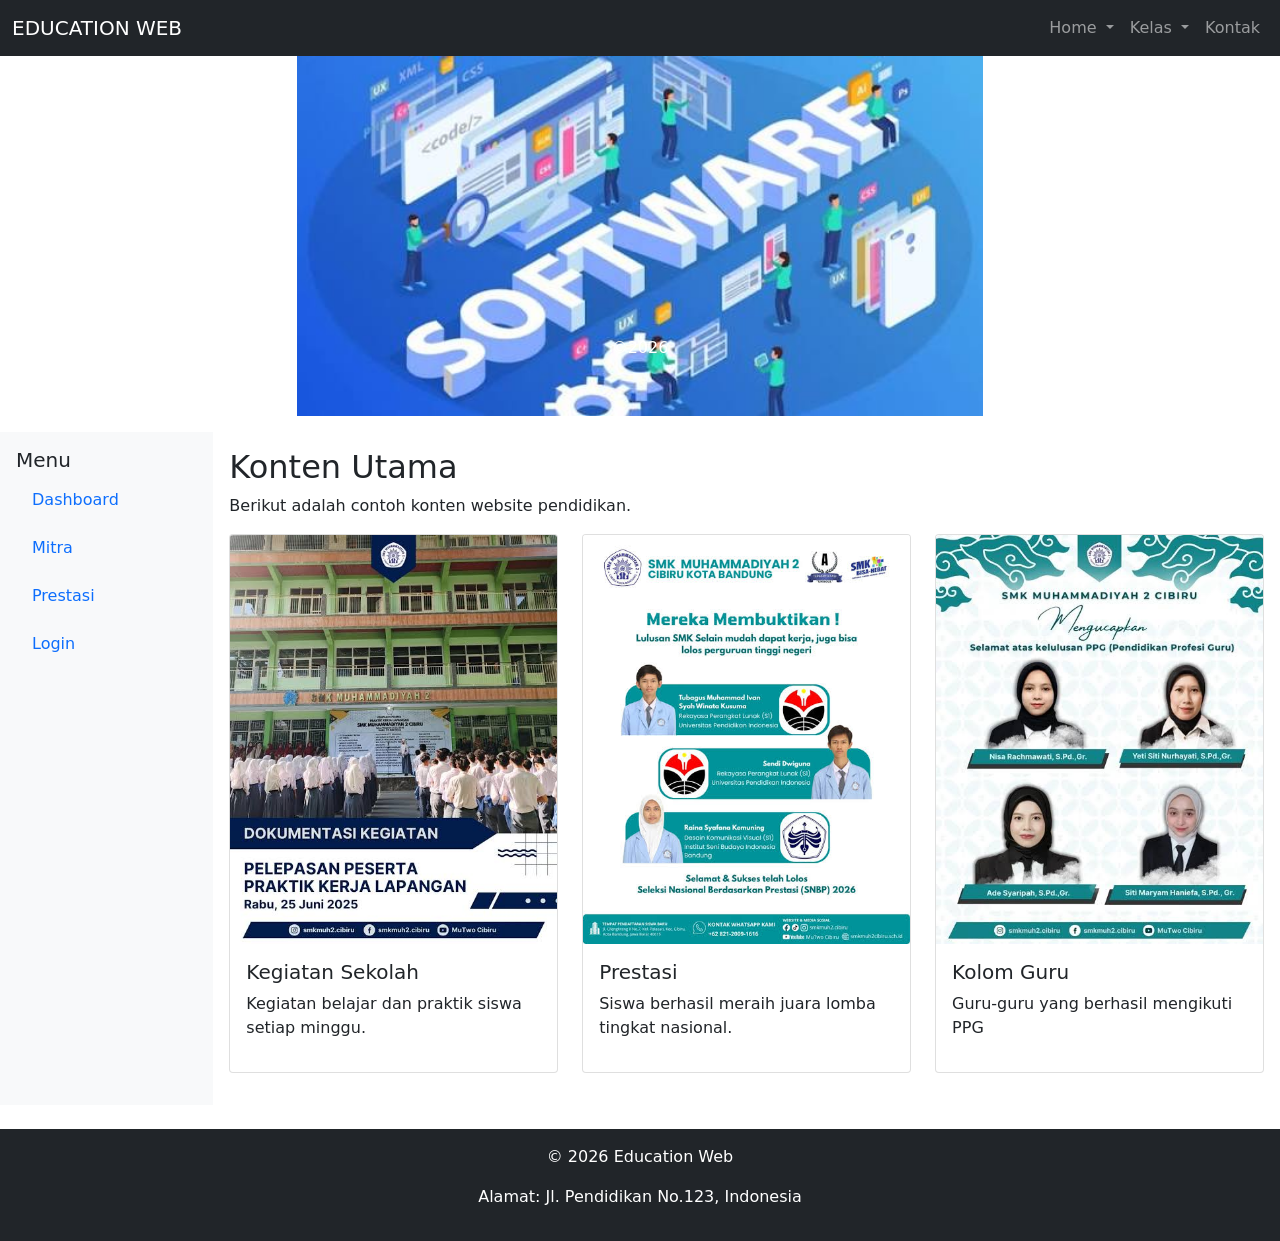
==== index.html @ dddfc487 "Update index.html" ====
<!DOCTYPE html>
<html lang="id">
<head>
    <meta charset="UTF-8">
    <meta name="viewport" content="width=device-width, initial-scale=1.0">
    <title>©Hendra@xi_pplg</title>

    <!-- Bootstrap CSS -->
    <link rel="stylesheet" href="CSS/bootstrap.min.css">
</head>
<body>

<!-- ================= NAVBAR ================= -->
<nav class="navbar navbar-expand-lg navbar-dark bg-dark">
    <div class="container-fluid">

        <!-- Tombol sidebar mobile -->
        <button class="btn btn-outline-light d-md-none me-2"
                data-bs-toggle="offcanvas"
                data-bs-target="#sidebarMobile">
            ☰
        </button>

        <a class="navbar-brand" href="#">EDUCATION WEB</a>

        <!-- Toggle menu navbar -->
        <button class="navbar-toggler" data-bs-toggle="collapse" data-bs-target="#menu">
            <span class="navbar-toggler-icon"></span>
        </button>

        <!-- Menu navbar -->
        <div class="collapse navbar-collapse" id="menu">
            <ul class="navbar-nav ms-auto">

                <li class="nav-item dropdown">
                    <a class="nav-link dropdown-toggle" href="#" data-bs-toggle="dropdown">
                        Home
                    </a>
                    <ul class="dropdown-menu">
                        <li><a class="dropdown-item" href="#">Beranda</a></li>
                        <li><a class="dropdown-item" href="#">Kegiatan</a></li>
                        <li><a class="dropdown-item" href="#">Alumni</a></li>
                    </ul>
                </li>

                <li class="nav-item dropdown">
                    <a class="nav-link dropdown-toggle" href="#" data-bs-toggle="dropdown">
                        Kelas
                    </a>
                    <ul class="dropdown-menu">
                        <li><a class="dropdown-item" href="#">Frontend</a></li>
                        <li><a class="dropdown-item" href="#">Backend</a></li>
                        <li><a class="dropdown-item" href="#">Mobile App</a></li>
                    </ul>
                </li>

                <li class="nav-item">
                    <a class="nav-link" href="#">Kontak</a>
                </li>

            </ul>
        </div>
    </div>
</nav>
<!-- =============== END NAVBAR =============== -->


<!-- ================= SIDEBAR MOBILE (OFFCANVAS) ================= -->
<div class="offcanvas offcanvas-start" id="sidebarMobile">
    <div class="offcanvas-header">
        <h5>Menu</h5>
        <button class="btn-close" data-bs-dismiss="offcanvas"></button>
    </div>

    <div class="offcanvas-body">
        <ul class="nav flex-column">
            <li class="nav-item"><a class="nav-link" href="#">Dashboard</a></li>
            <li class="nav-item"><a class="nav-link" href="#">Mitra</a></li>
            <li class="nav-item"><a class="nav-link" href="#">Prestasi</a></li>
            <li class="nav-item"><a class="nav-link" href="#">Login</a></li>
        </ul>
    </div>
</div>
<!-- =============== END SIDEBAR MOBILE =============== -->


<!-- ================= HERO SLIDER ================= -->
<div id="sliderJurusan" class="carousel slide" data-bs-ride="carousel">

    <div class="carousel-inner">

        <div class="carousel-item active">
            <img src="assets/images/banner1.jpg"
                 class="d-block w-100"
                 style="height:40vh; object-fit:contain;">
            <div class="carousel-caption">
                <p>©2026</p>
            </div>
        </div>

        <div class="carousel-item">
            <img src="assets/images/banner2.jpg"
                 class="d-block w-100"
                 style="height:40vh; object-fit:contain;">
            <div class="carousel-caption">
                <p>©2026</p>
            </div>
        </div>

        <div class="carousel-item">
            <img src="assets/images/banner3.jpg"
                 class="d-block w-100"
                 style="height:40vh; object-fit:contain;">
            <div class="carousel-caption">
                <p>©2026</p>
            </div>
        </div>

    </div>

</div>
<!-- =============== END SLIDER =============== -->


<!-- ================= LAYOUT ================= -->
<div class="container-fluid mt-3">
    <div class="row">

        <!-- SIDEBAR DESKTOP -->
        <div class="d-none d-md-block col-md-2 bg-light p-3">
            <h5>Menu</h5>
            <ul class="nav flex-column">
                <li class="nav-item mb-2"><a class="nav-link" href="#">Dashboard</a></li>
                <li class="nav-item mb-2"><a class="nav-link" href="#">Mitra</a></li>
                <li class="nav-item mb-2"><a class="nav-link" href="#">Prestasi</a></li>
                <li class="nav-item mb-2"><a class="nav-link" href="#">Login</a></li>
            </ul>
        </div>

        <!-- KONTEN -->
        <div class="col-12 col-md-10 p-3">

            <h2>Konten Utama</h2>
            <p>Berikut adalah contoh konten website pendidikan.</p>

            <!-- GRID CARD -->
            <div class="row">

                <div class="col-12 col-md-4 mb-3">
                    <div class="card">
                        <img src="assets/images/content1.jpg" class="card-img-top">
                        <div class="card-body">
                            <h5 class="card-title">Kegiatan Sekolah</h5>
                            <p>Kegiatan belajar dan praktik siswa setiap minggu.</p>
                        </div>
                    </div>
                </div>

                <div class="col-12 col-md-4 mb-3">
                    <div class="card">
                        <img src="assets/images/content2.jpg" class="card-img-top">
                        <div class="card-body">
                            <h5 class="card-title">Prestasi</h5>
                            <p>Siswa berhasil meraih juara lomba tingkat nasional.</p>
                        </div>
                    </div>
                </div>

                <div class="col-12 col-md-4 mb-3">
                    <div class="card">
                        <img src="assets/images/content3.jpg" class="card-img-top">
                        <div class="card-body">
                            <h5 class="card-title">Kolom Guru</h5>
                            <p>Guru-guru yang berhasil mengikuti PPG</p>
                        </div>
                    </div>
                </div>

            </div>

        </div>

    </div>
</div>
<!-- =============== END LAYOUT =============== -->


<!-- ================= FOOTER ================= -->
<footer class="bg-dark text-white text-center p-3 mt-4">
    <p>© 2026 Education Web</p>
    <p>Alamat: Jl. Pendidikan No.123, Indonesia</p>
</footer>
<!-- =============== END FOOTER =============== -->


<!-- BOOTSTRAP JS -->
<script src="js/bootstrap.bundle.min.js"></script>

</body>
</html>
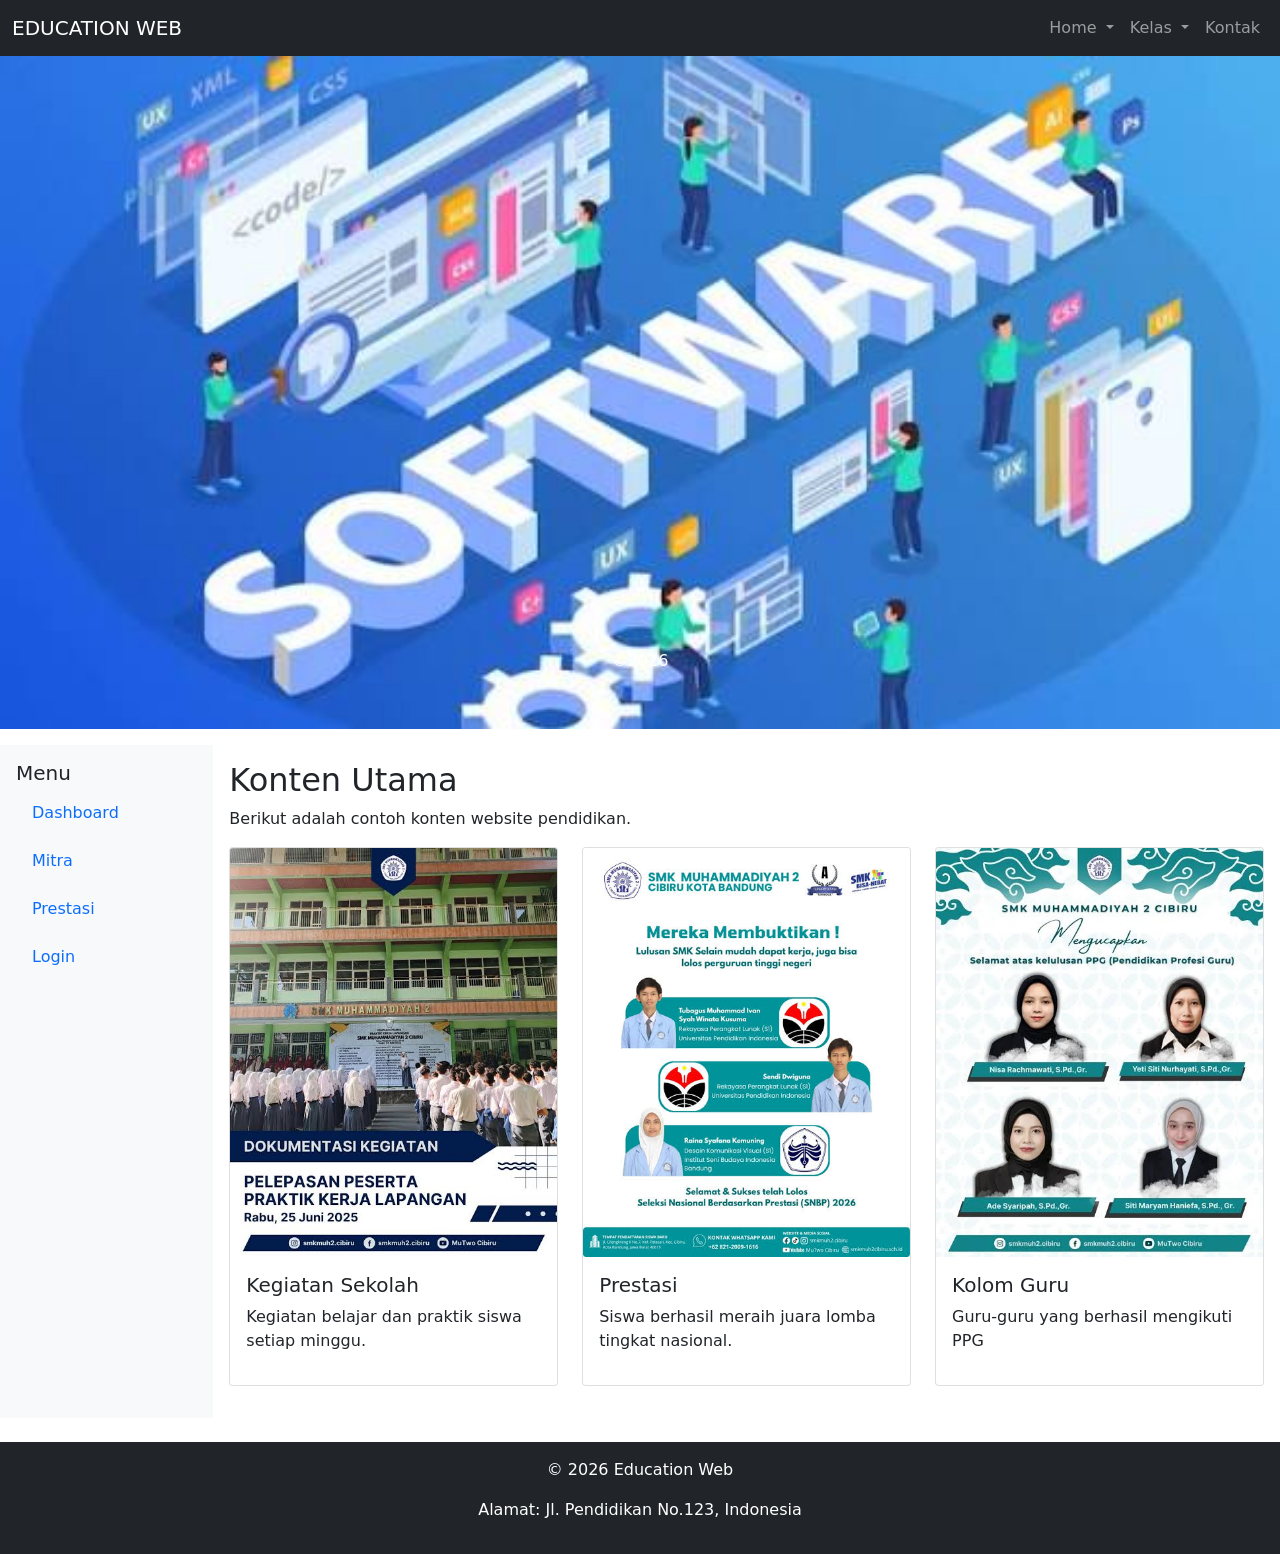
==== commit 69cbc854: "Update index.html" ====
--- a/index.html
+++ b/index.html
@@ -92,7 +92,7 @@
         <div class="carousel-item active">
             <img src="assets/images/banner1.jpg"
                  class="d-block w-100"
-                 style="height:40vh; object-fit:contain;">
+                 style="height:10%; object-fit:contain;">
             <div class="carousel-caption">
                 <p>©2026</p>
             </div>
@@ -101,7 +101,7 @@
         <div class="carousel-item">
             <img src="assets/images/banner2.jpg"
                  class="d-block w-100"
-                 style="height:40vh; object-fit:contain;">
+                 style="height:10%; object-fit:contain;">
             <div class="carousel-caption">
                 <p>©2026</p>
             </div>
@@ -110,7 +110,7 @@
         <div class="carousel-item">
             <img src="assets/images/banner3.jpg"
                  class="d-block w-100"
-                 style="height:40vh; object-fit:contain;">
+                 style="height:10%; object-fit:contain;">
             <div class="carousel-caption">
                 <p>©2026</p>
             </div>
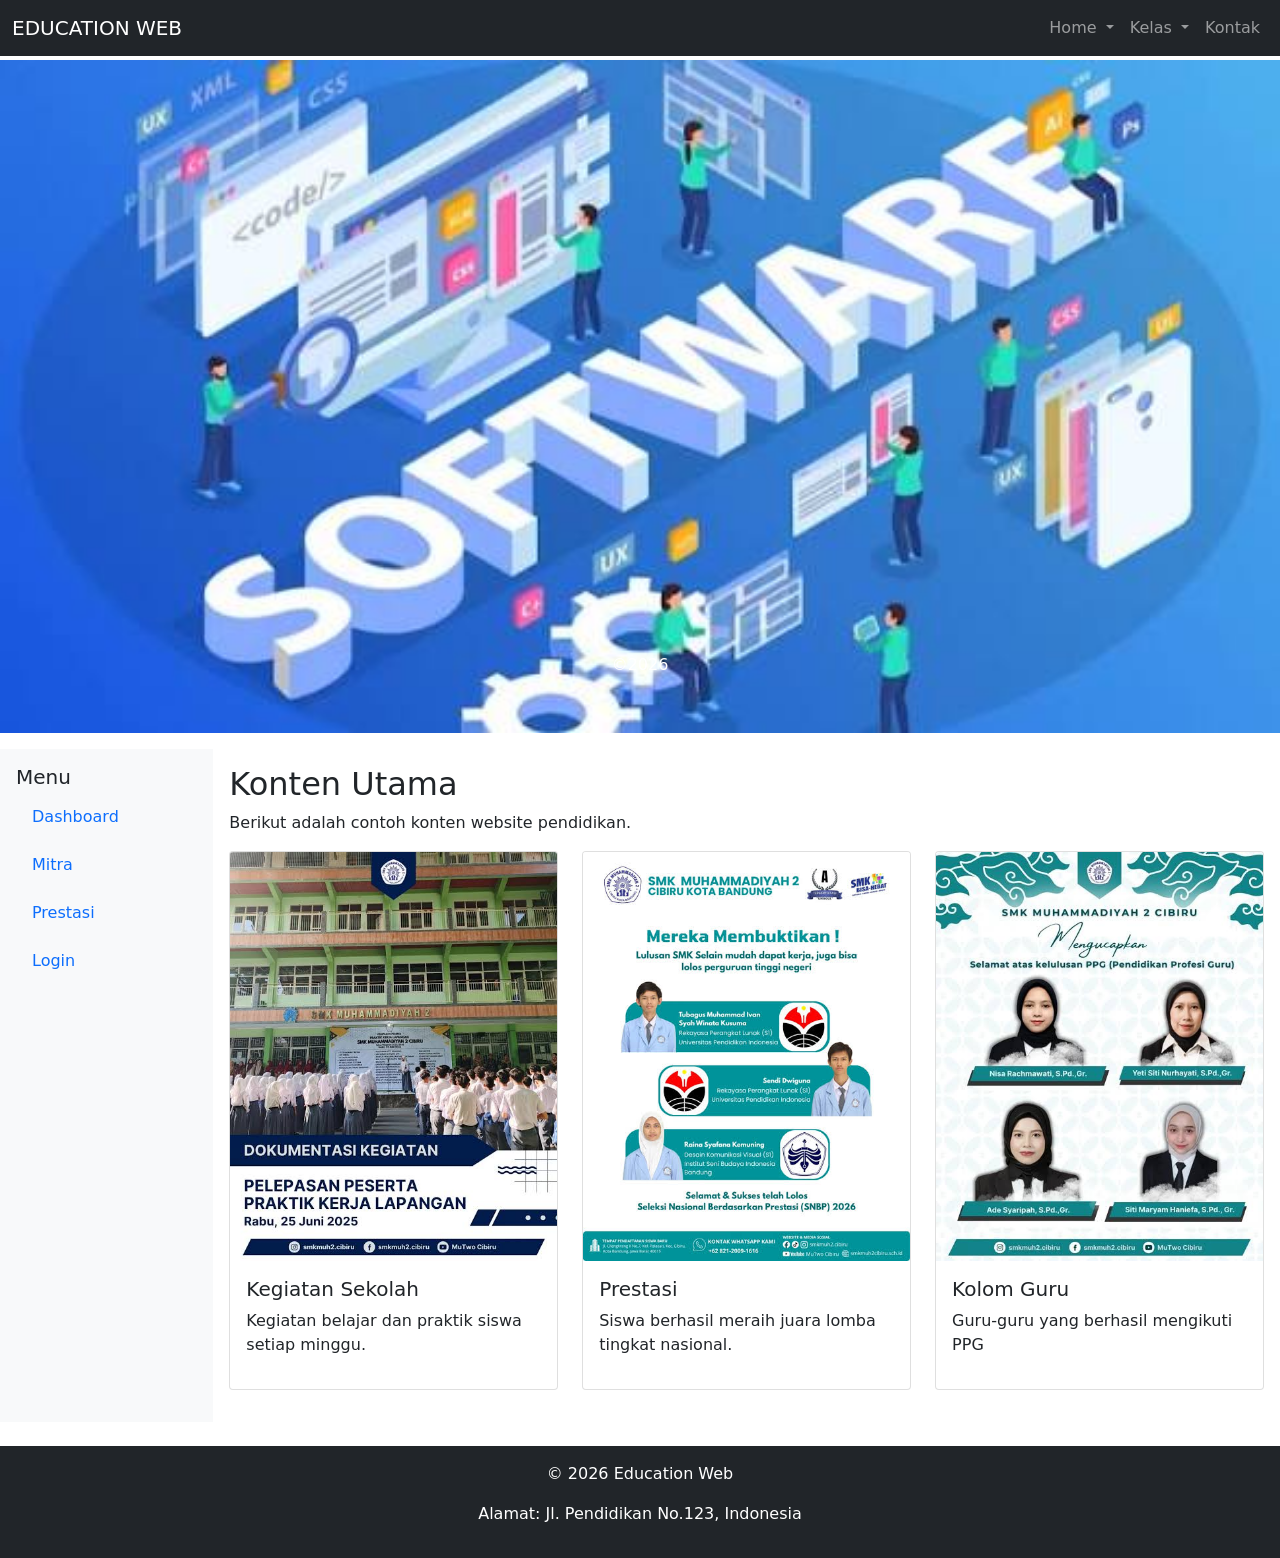
==== commit af127958: "Update index.html" ====
--- a/index.html
+++ b/index.html
@@ -85,7 +85,7 @@
 
 
 <!-- ================= HERO SLIDER ================= -->
-<div id="sliderJurusan" class="carousel slide" data-bs-ride="carousel">
+<div id="sliderJurusan" class="carousel slide mt-1" data-bs-ride="carousel">
 
     <div class="carousel-inner">
 
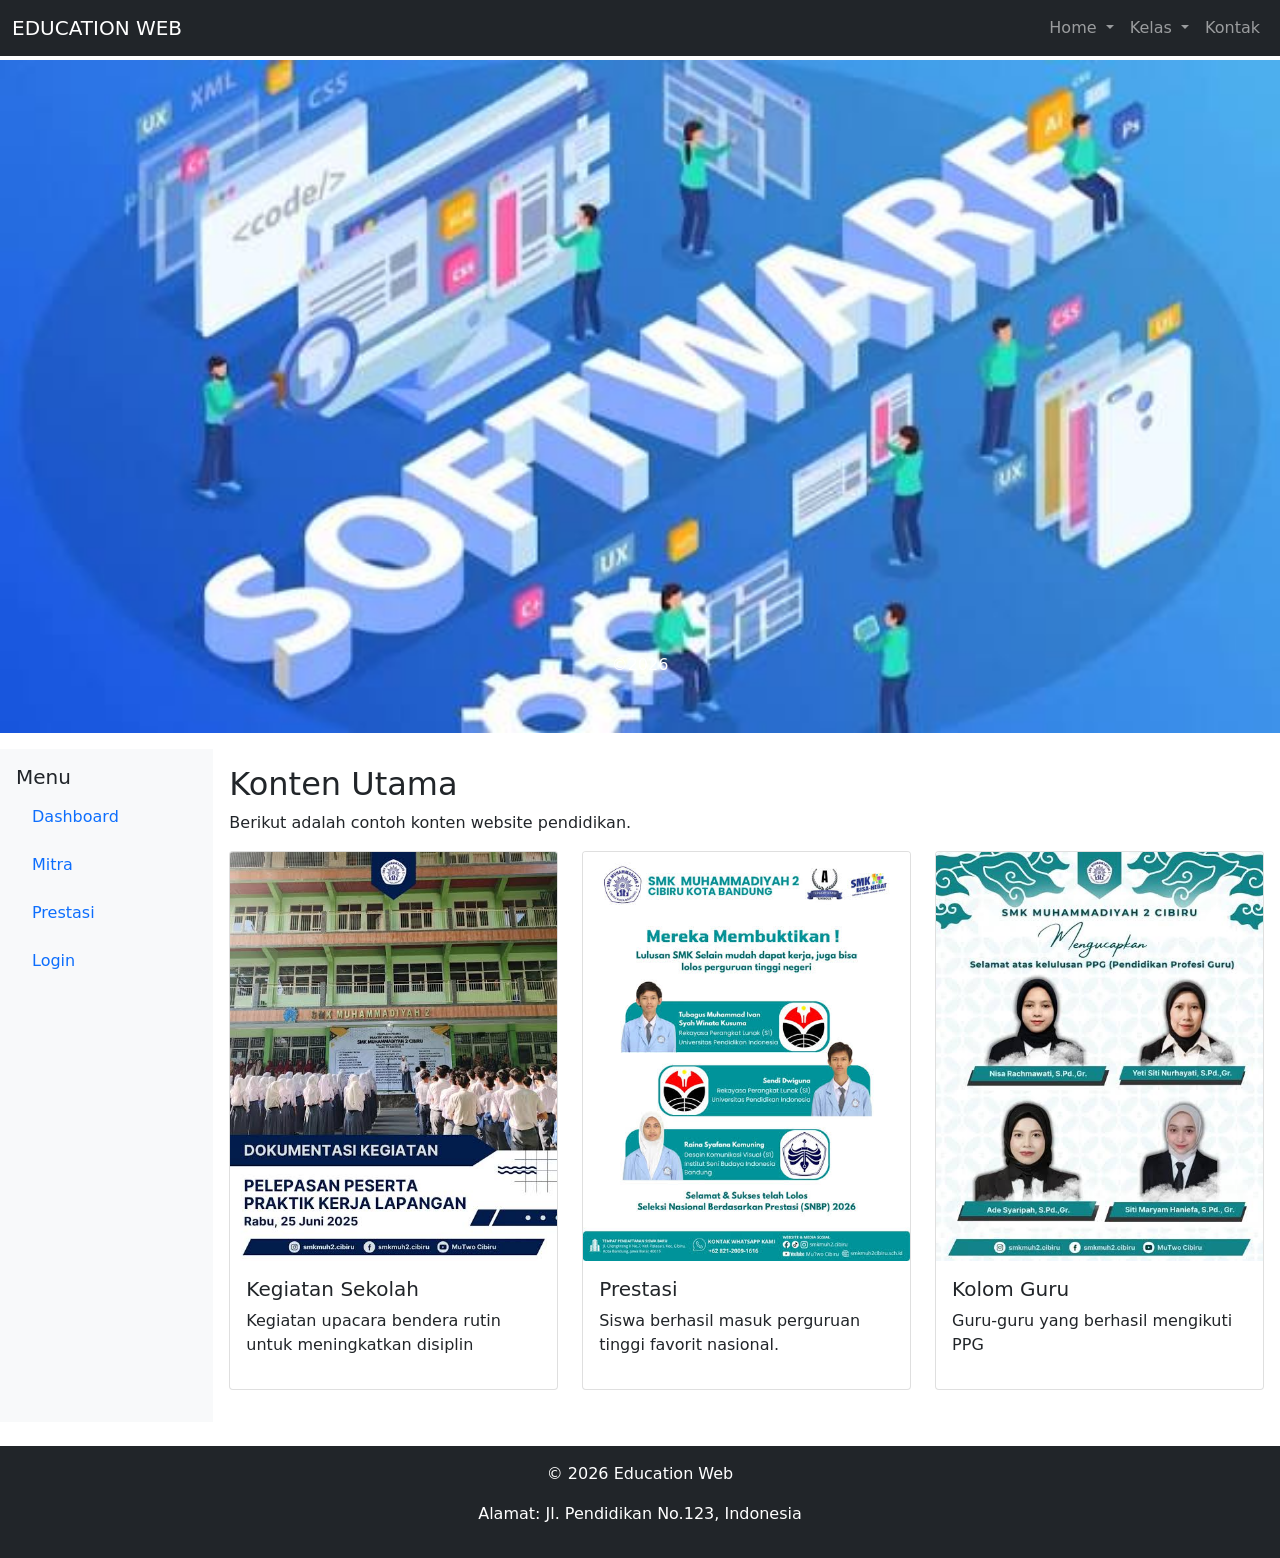
==== commit a0686fde: "Update index.html" ====
--- a/index.html
+++ b/index.html
@@ -151,7 +151,7 @@
                         <img src="assets/images/content1.jpg" class="card-img-top">
                         <div class="card-body">
                             <h5 class="card-title">Kegiatan Sekolah</h5>
-                            <p>Kegiatan belajar dan praktik siswa setiap minggu.</p>
+                            <p>Kegiatan upacara bendera rutin untuk meningkatkan disiplin</p>
                         </div>
                     </div>
                 </div>
@@ -161,7 +161,7 @@
                         <img src="assets/images/content2.jpg" class="card-img-top">
                         <div class="card-body">
                             <h5 class="card-title">Prestasi</h5>
-                            <p>Siswa berhasil meraih juara lomba tingkat nasional.</p>
+                            <p>Siswa berhasil masuk perguruan tinggi favorit nasional.</p>
                         </div>
                     </div>
                 </div>
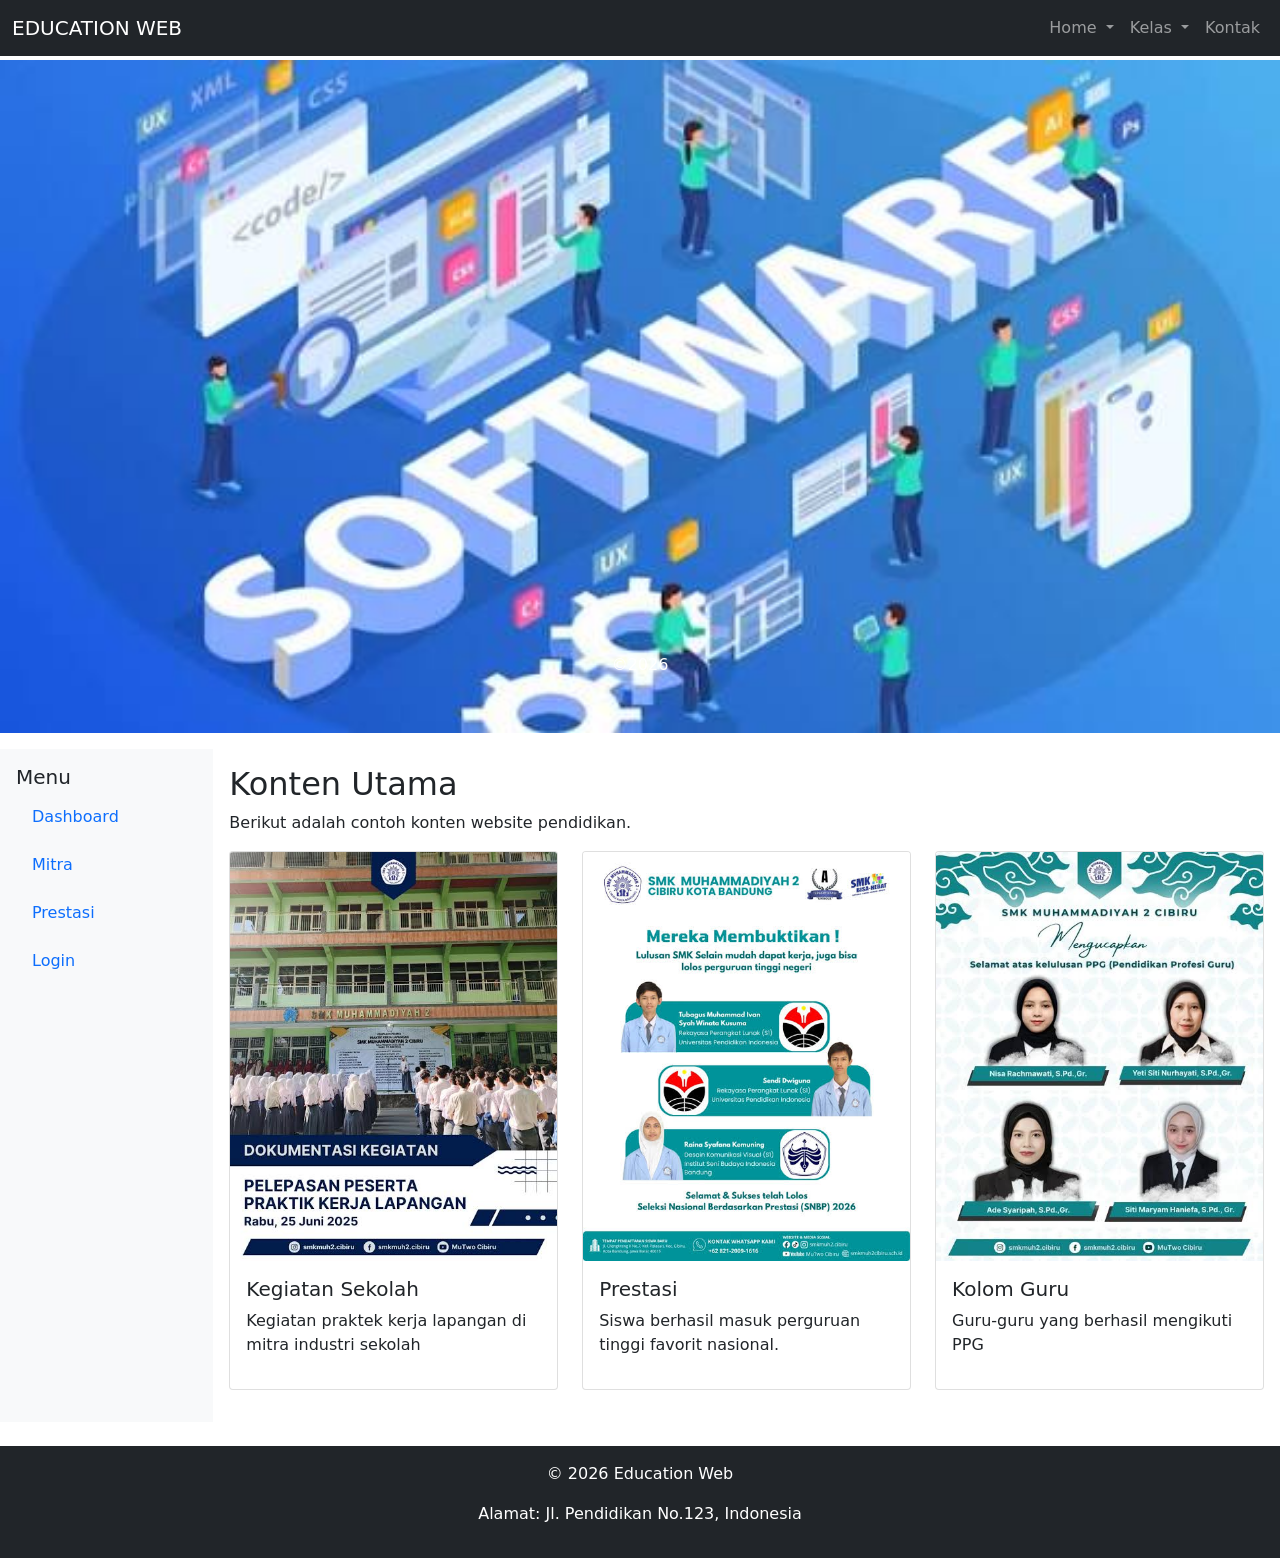
==== commit b3520400: "Update index.html" ====
--- a/index.html
+++ b/index.html
@@ -151,7 +151,7 @@
                         <img src="assets/images/content1.jpg" class="card-img-top">
                         <div class="card-body">
                             <h5 class="card-title">Kegiatan Sekolah</h5>
-                            <p>Kegiatan upacara bendera rutin untuk meningkatkan disiplin</p>
+                            <p>Kegiatan praktek kerja lapangan di mitra industri sekolah</p>
                         </div>
                     </div>
                 </div>
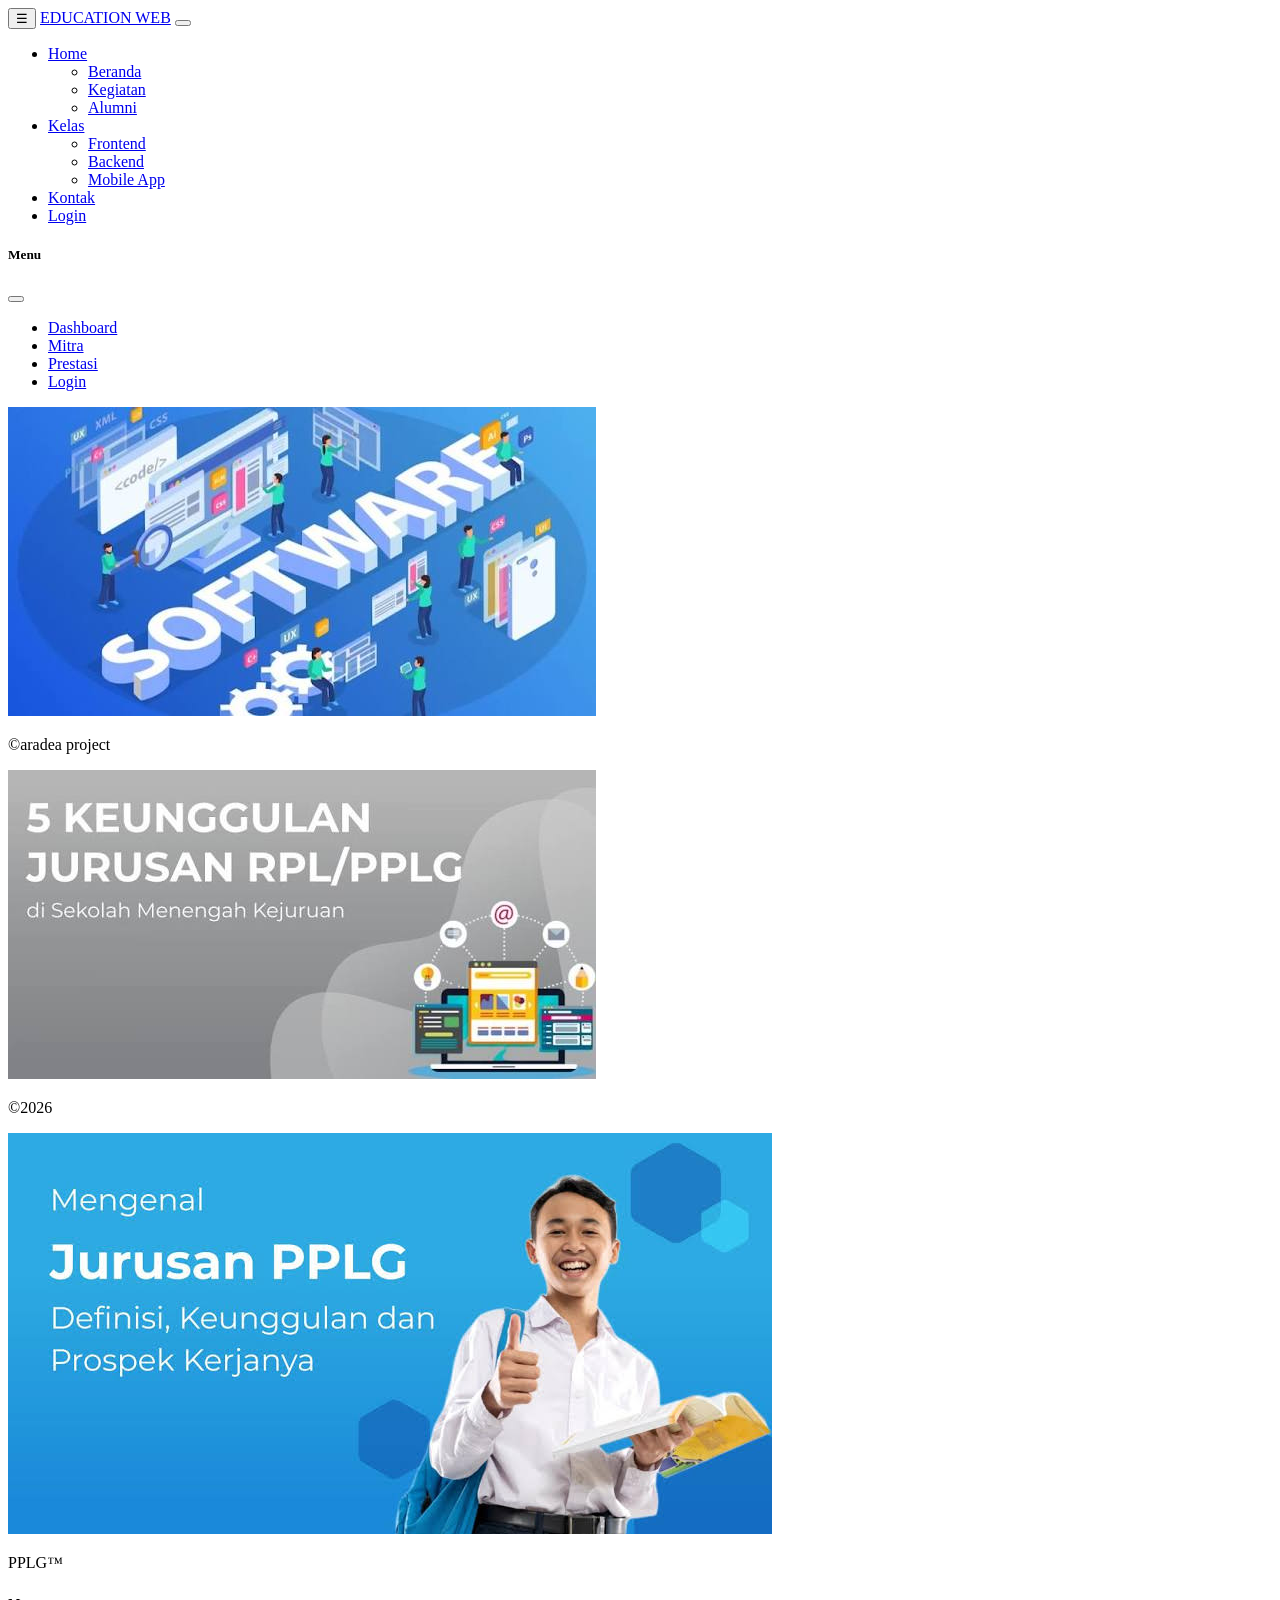
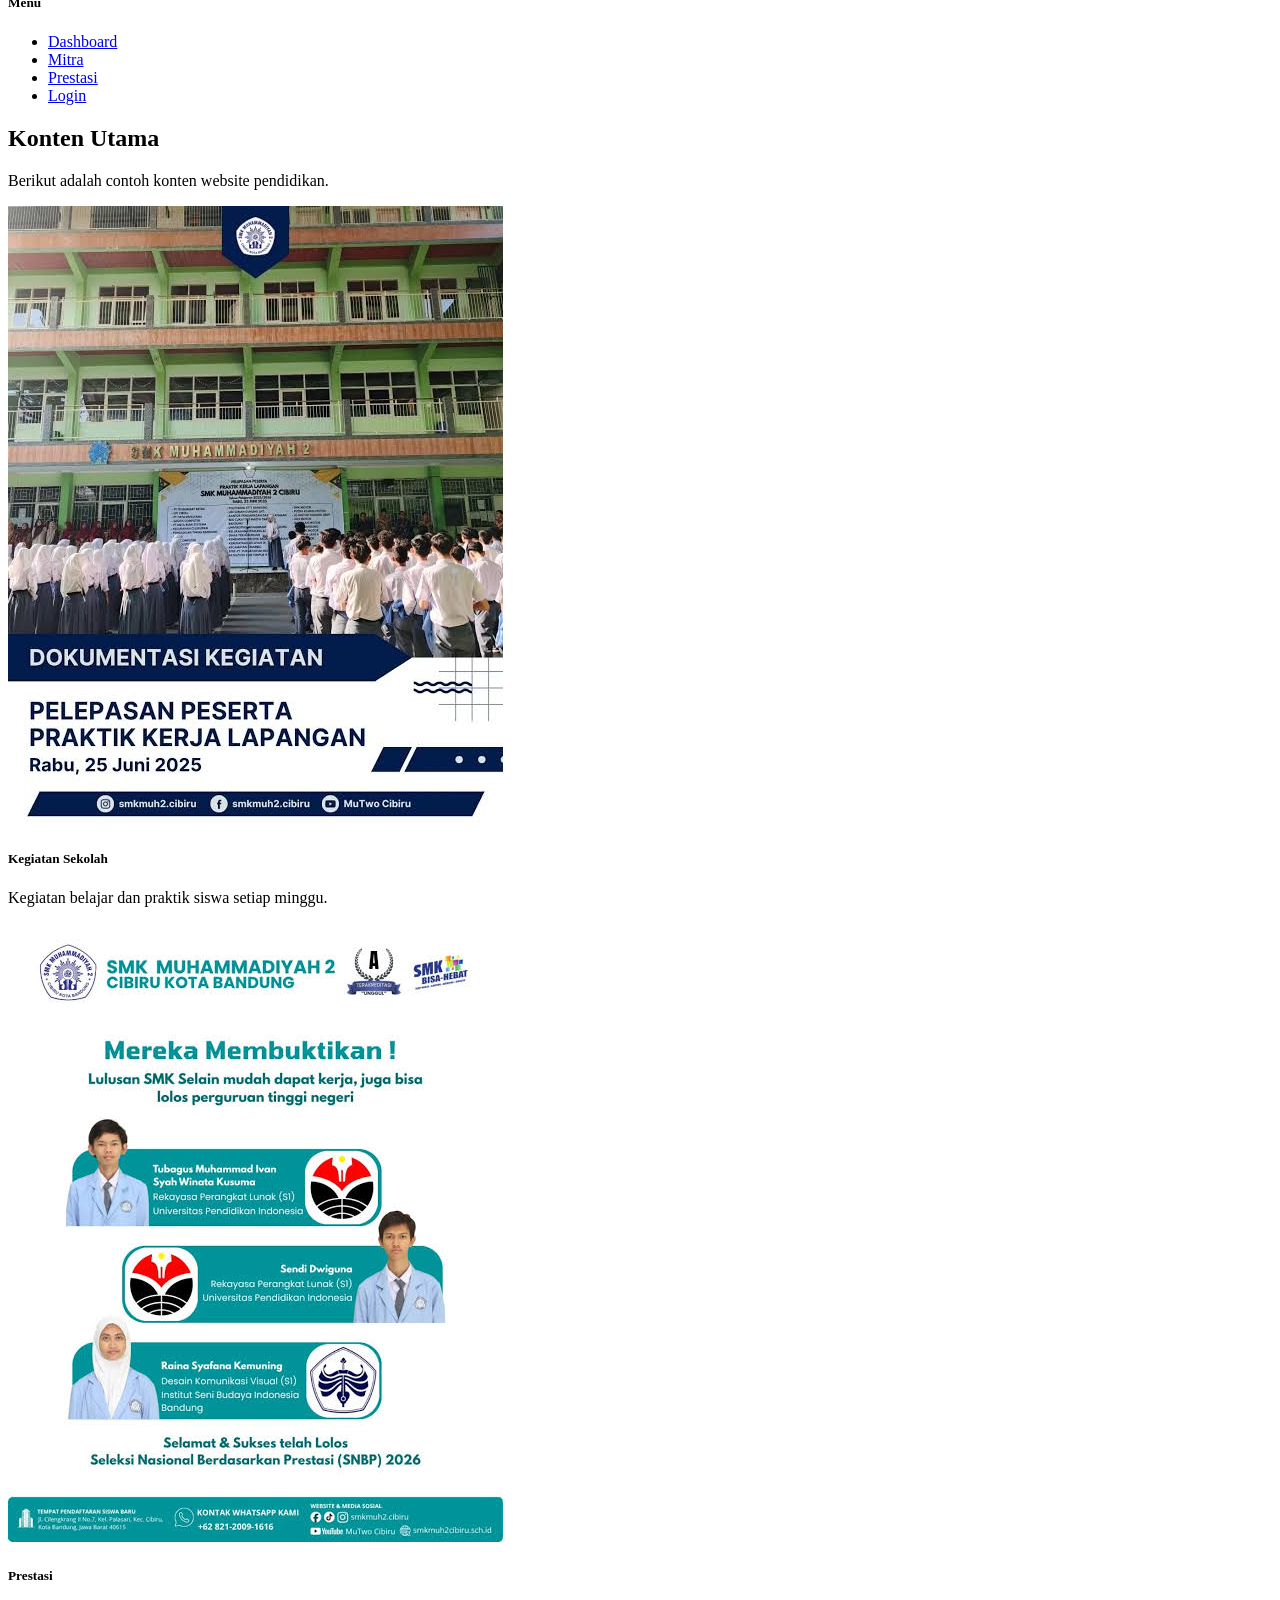
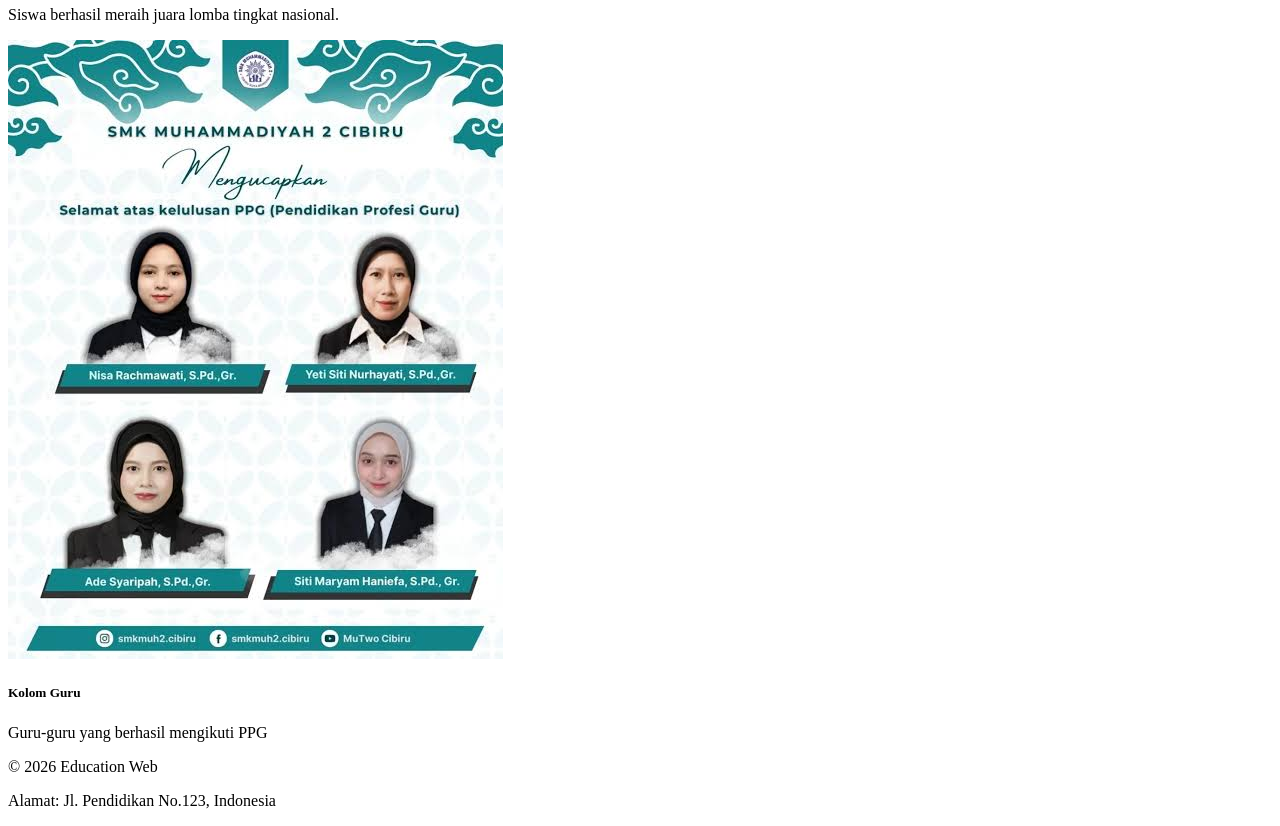
==== commit 40f20318: "Rename landingpage.html to index.html" ====
--- a/index.html
+++ b/index.html
@@ -3,10 +3,10 @@
 <head>
     <meta charset="UTF-8">
     <meta name="viewport" content="width=device-width, initial-scale=1.0">
-    <title>©Hendra@xi_pplg</title>
+    <title>Kelas Pak Hendra @xi-pplg</title>
 
     <!-- Bootstrap CSS -->
-    <link rel="stylesheet" href="CSS/bootstrap.min.css">
+    <link rel="stylesheet" href="css/bootstrap.min.css">
 </head>
 <body>
 
@@ -58,6 +58,11 @@
                     <a class="nav-link" href="#">Kontak</a>
                 </li>
 
+                <!-- ✅ MENU LOGIN (DITAMBAHKAN) -->
+                <li class="nav-item">
+                    <a class="nav-link" href="login.html">Login</a>
+                </li>
+
             </ul>
         </div>
     </div>
@@ -77,7 +82,11 @@
             <li class="nav-item"><a class="nav-link" href="#">Dashboard</a></li>
             <li class="nav-item"><a class="nav-link" href="#">Mitra</a></li>
             <li class="nav-item"><a class="nav-link" href="#">Prestasi</a></li>
-            <li class="nav-item"><a class="nav-link" href="#">Login</a></li>
+
+            <!-- ✅ LOGIN -->
+            <li class="nav-item">
+                <a class="nav-link" href="login.html">Login</a>
+            </li>
         </ul>
     </div>
 </div>
@@ -94,7 +103,7 @@
                  class="d-block w-100"
                  style="height:10%; object-fit:contain;">
             <div class="carousel-caption">
-                <p>©2026</p>
+                <p>©aradea project</p>
             </div>
         </div>
 
@@ -103,7 +112,7 @@
                  class="d-block w-100"
                  style="height:10%; object-fit:contain;">
             <div class="carousel-caption">
-                <p>©2026</p>
+               <p>©2026</p>
             </div>
         </div>
 
@@ -111,8 +120,8 @@
             <img src="assets/images/banner3.jpg"
                  class="d-block w-100"
                  style="height:10%; object-fit:contain;">
-            <div class="carousel-caption">
-                <p>©2026</p>
+            <div class="carousel-caption"> 
+                <p>PPLG™</p>
             </div>
         </div>
 
@@ -133,7 +142,11 @@
                 <li class="nav-item mb-2"><a class="nav-link" href="#">Dashboard</a></li>
                 <li class="nav-item mb-2"><a class="nav-link" href="#">Mitra</a></li>
                 <li class="nav-item mb-2"><a class="nav-link" href="#">Prestasi</a></li>
-                <li class="nav-item mb-2"><a class="nav-link" href="#">Login</a></li>
+
+                <!-- ✅ LOGIN -->
+                <li class="nav-item mb-2">
+                    <a class="nav-link" href="login.html">Login</a>
+                </li>
             </ul>
         </div>
 
@@ -151,7 +164,7 @@
                         <img src="assets/images/content1.jpg" class="card-img-top">
                         <div class="card-body">
                             <h5 class="card-title">Kegiatan Sekolah</h5>
-                            <p>Kegiatan praktek kerja lapangan di mitra industri sekolah</p>
+                            <p>Kegiatan belajar dan praktik siswa setiap minggu.</p>
                         </div>
                     </div>
                 </div>
@@ -161,7 +174,7 @@
                         <img src="assets/images/content2.jpg" class="card-img-top">
                         <div class="card-body">
                             <h5 class="card-title">Prestasi</h5>
-                            <p>Siswa berhasil masuk perguruan tinggi favorit nasional.</p>
+                            <p>Siswa berhasil meraih juara lomba tingkat nasional.</p>
                         </div>
                     </div>
                 </div>
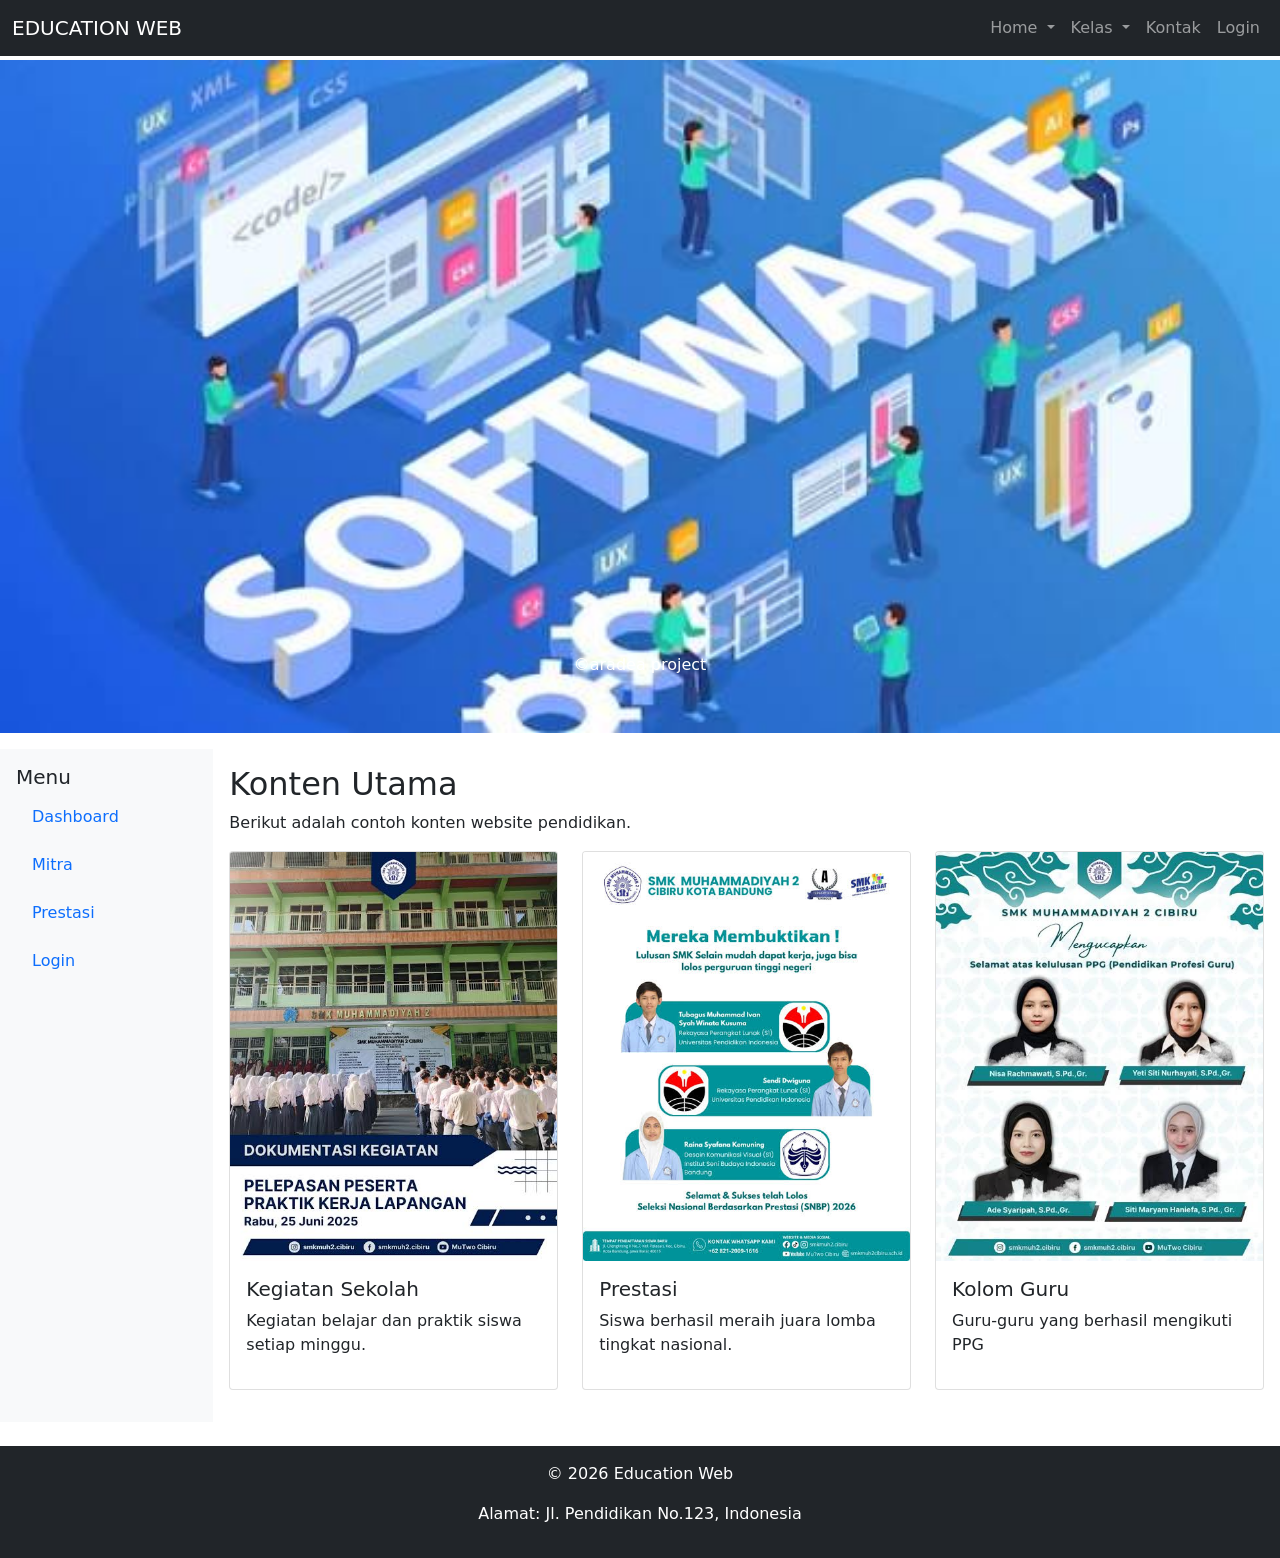
==== commit 771591d4: "Update index.html" ====
--- a/index.html
+++ b/index.html
@@ -6,7 +6,7 @@
     <title>Kelas Pak Hendra @xi-pplg</title>
 
     <!-- Bootstrap CSS -->
-    <link rel="stylesheet" href="css/bootstrap.min.css">
+    <link rel="stylesheet" href="CSS/bootstrap.min.css">
 </head>
 <body>
 
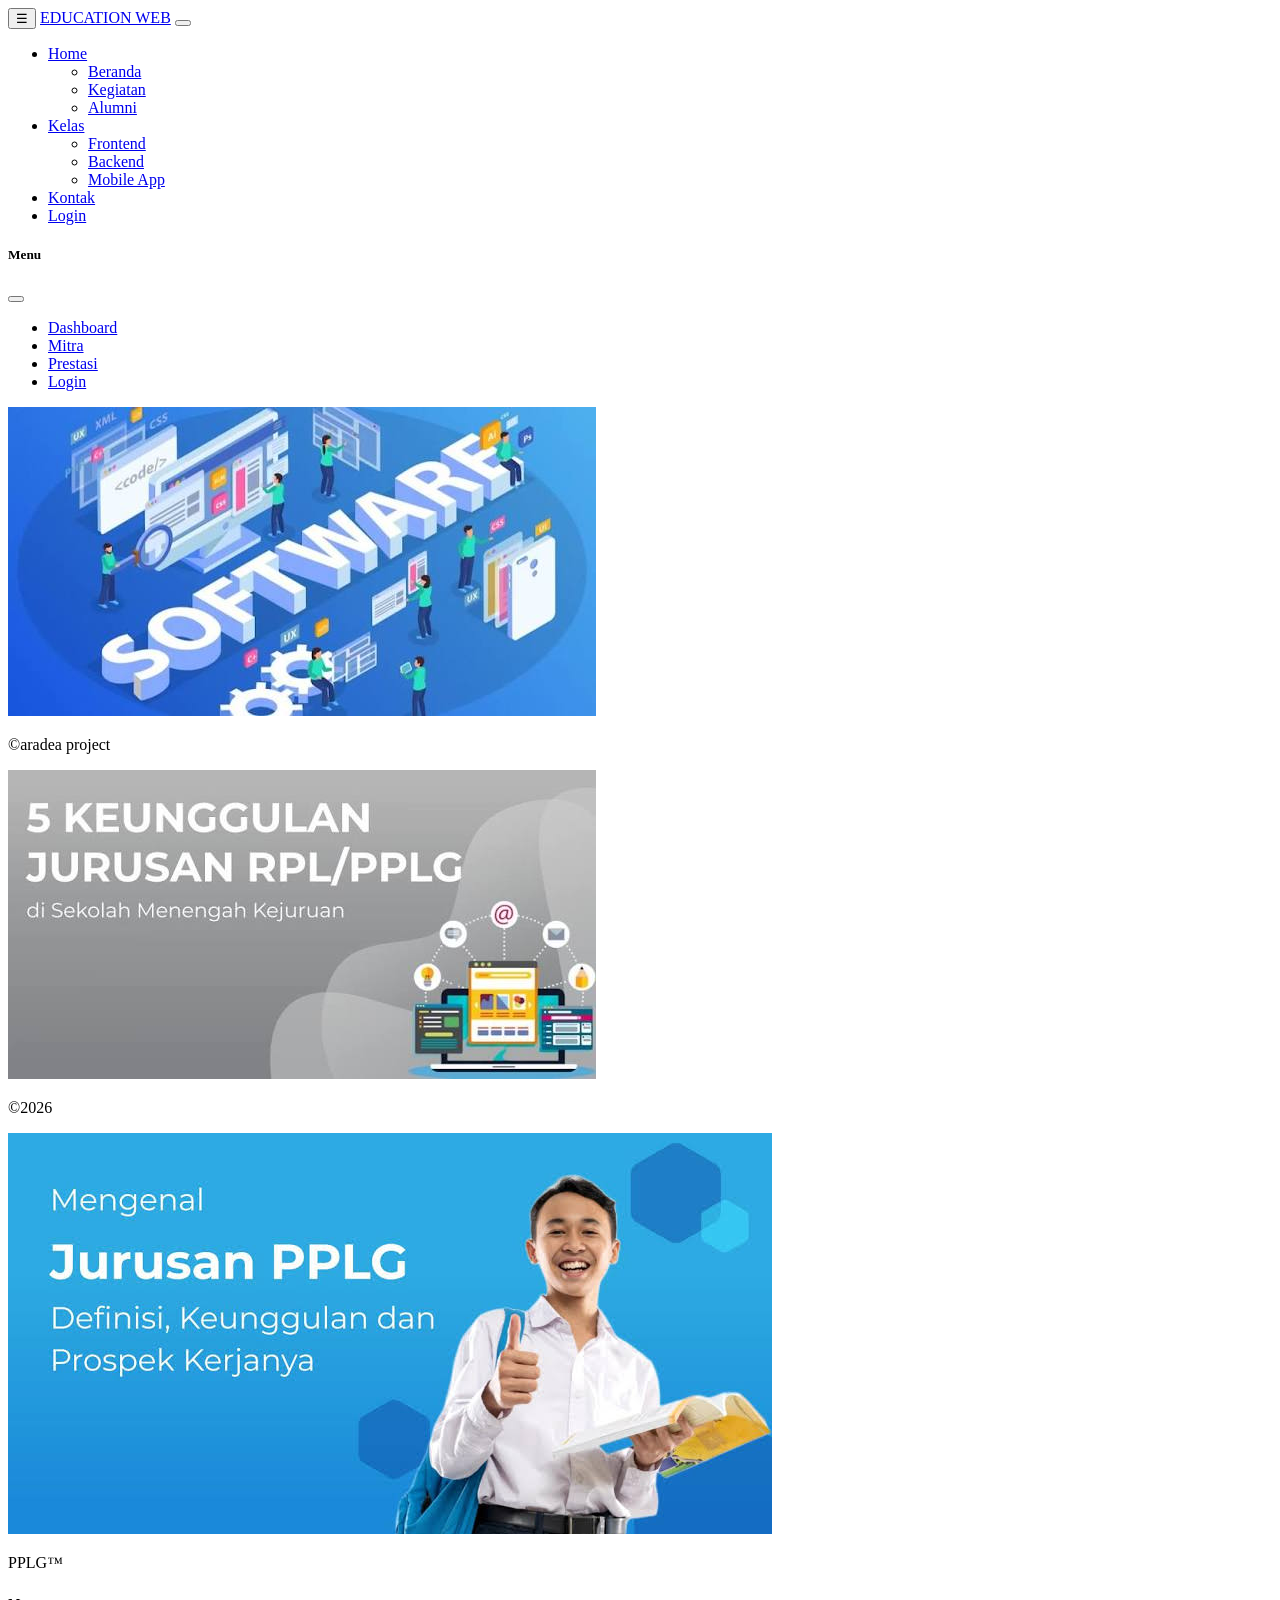
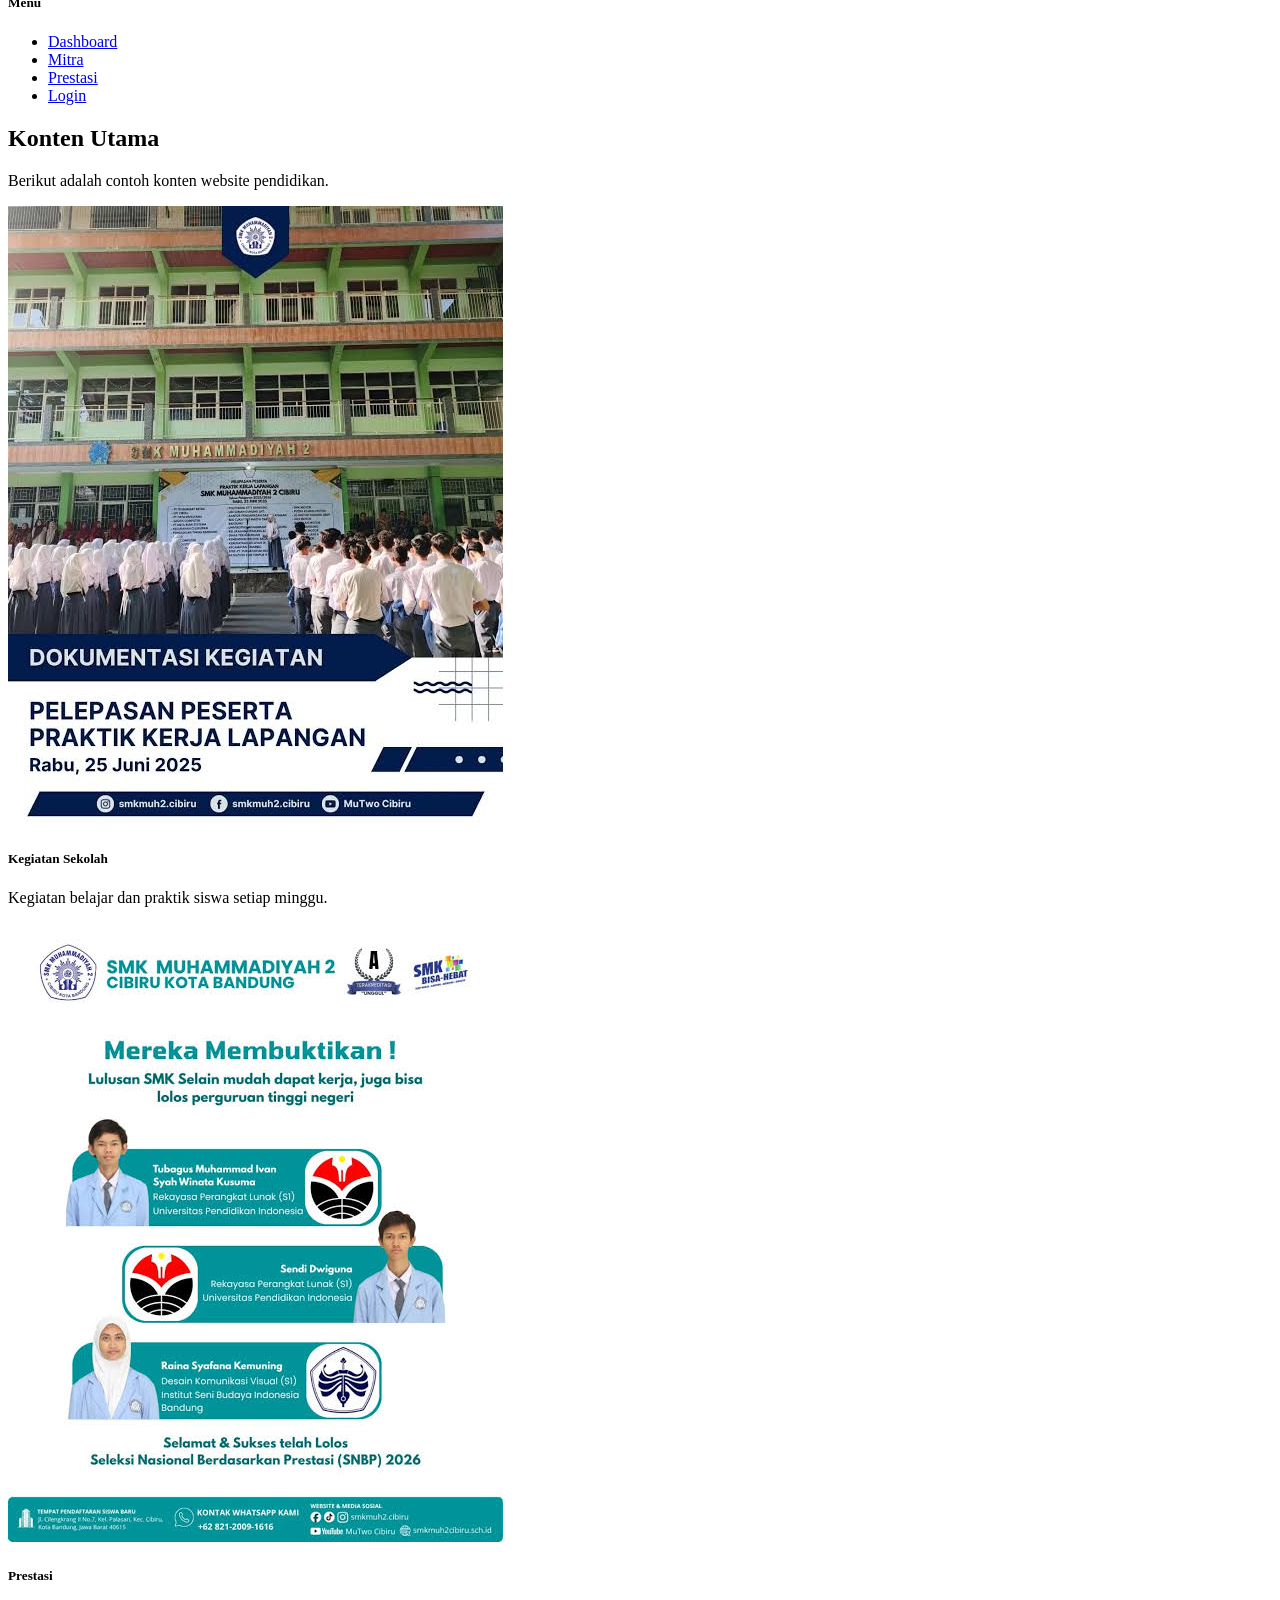
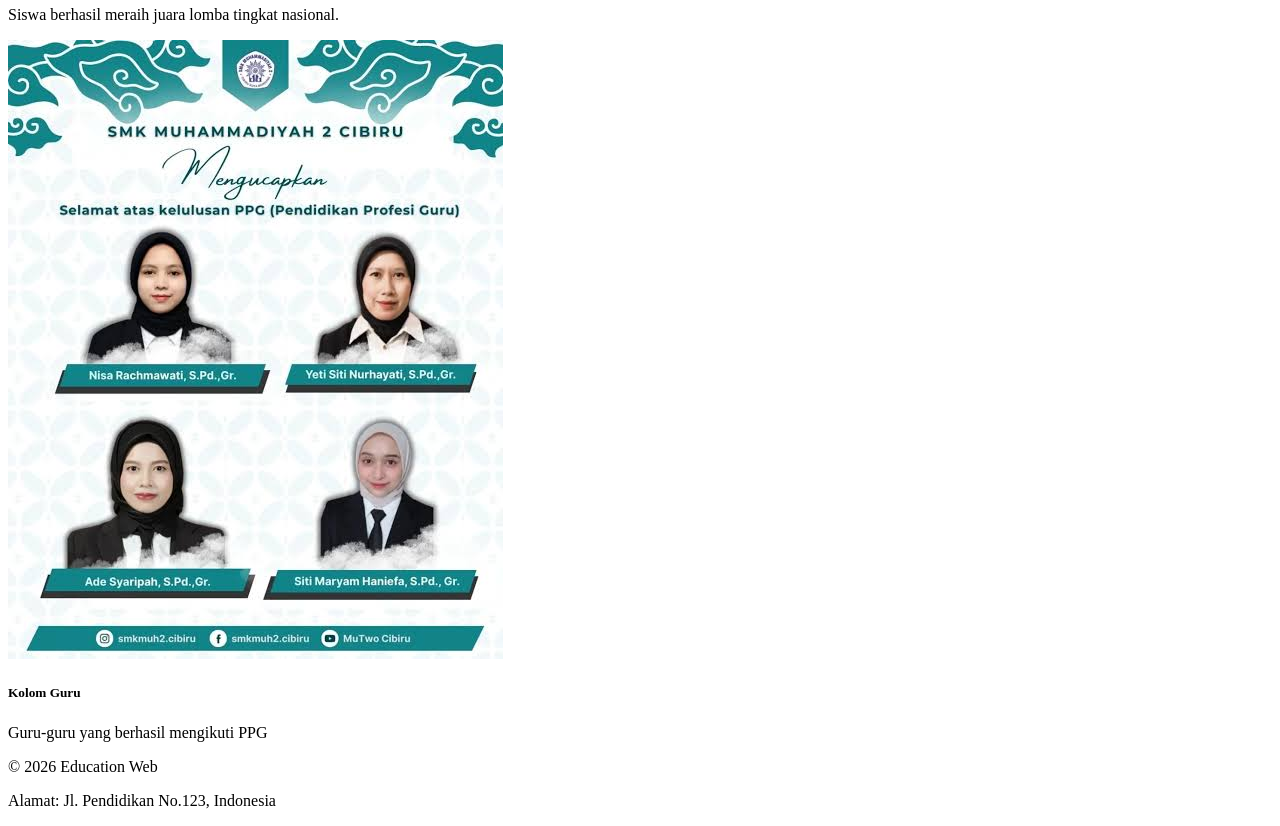
==== commit 05b9bd9b: "Update index.html" ====
--- a/index.html
+++ b/index.html
@@ -6,7 +6,7 @@
     <title>Kelas Pak Hendra @xi-pplg</title>
 
     <!-- Bootstrap CSS -->
-    <link rel="stylesheet" href="CSS/bootstrap.min.css">
+    <link rel="stylesheet" href="css/bootstrap.min.css">
 </head>
 <body>
 
